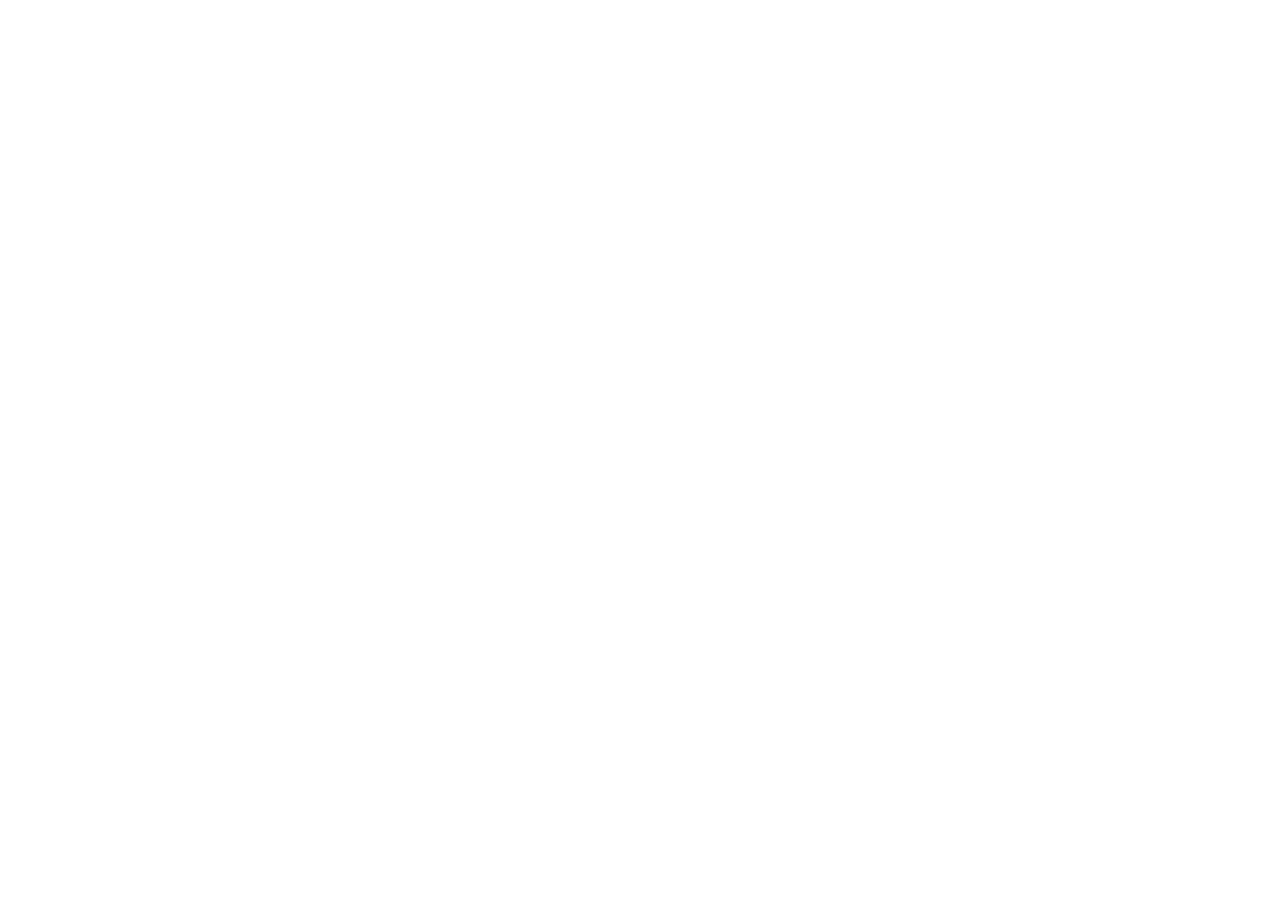
==== Ajeena_Sunny_Assignment1/pages/about.html @ c2feb5aa "folder created" ====
<!DOCTYPE html>
<html lang="en">
  <head>
    <meta charset="UTF-8" />
    <meta name="viewport" content="width=device-width, initial-scale=1.0" />
    <title>About</title>
    <link href="css/common.css" rel="stylesheet" />
  </head>
  <body></body>
</html>
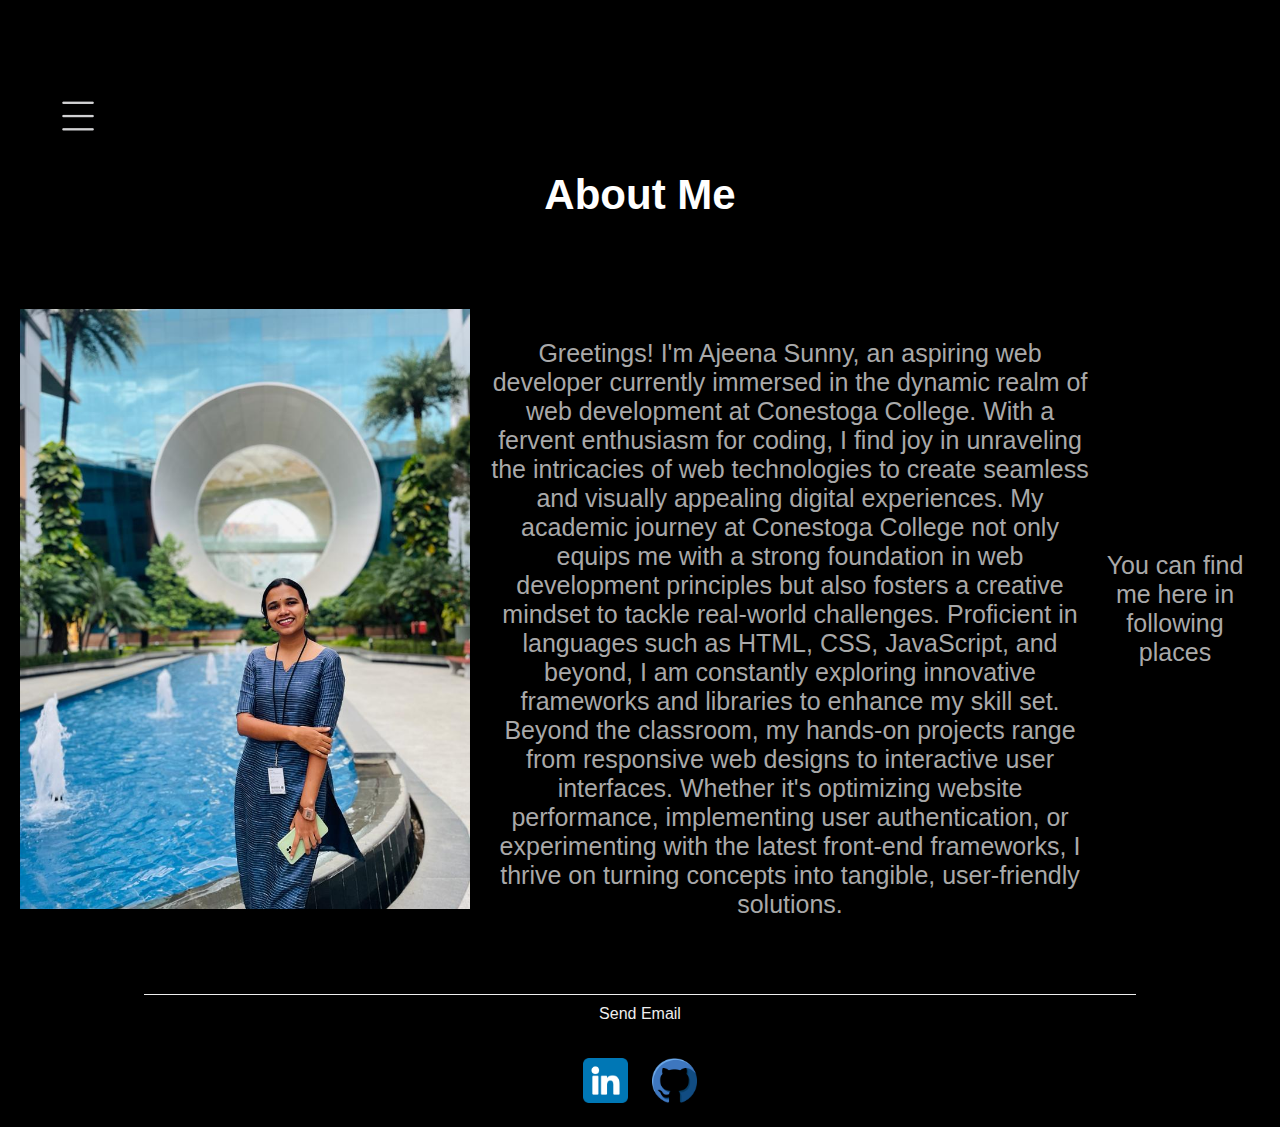
==== commit 374a08fb: "index.html and about.htnl updated" ====
--- a/Ajeena_Sunny_Assignment1/pages/about.html
+++ b/Ajeena_Sunny_Assignment1/pages/about.html
@@ -4,7 +4,70 @@
     <meta charset="UTF-8" />
     <meta name="viewport" content="width=device-width, initial-scale=1.0" />
     <title>About</title>
-    <link href="css/common.css" rel="stylesheet" />
+    <link href="common.css" rel="stylesheet" />
+    <link href="about.css" rel="stylesheet" />
   </head>
-  <body></body>
+  <body>
+    <header>
+      <nav class="container">
+        <div class="navbar">
+          <label for="menu-toggle" class="menu-icon">&#9776;</label>
+          <ul class="menu-list">
+            <li class="dropdown">
+              <label for="menu-toggle" class="dropbtn">
+                <img
+                  src="assets/main-menu.png"
+                  alt="Menu Icon"
+                  class="menu-icon-img"
+                />
+              </label>
+              <div class="dropdown-content">
+                <a href="index.html">Home</a>
+                <a href="about.html">About</a>
+                <a href="topic.html">Topic</a>
+              </div>
+            </li>
+          </ul>
+        </div>
+      </nav>
+    </header>
+    <main class="aboutclass">
+      <h2>About Me</h2>
+      <div class="content-container">
+        <img src="assets/mine.jpg" alt="Your Image" class="side-image" />
+        <div class="text-content">
+          <h3>Let Me Introduce Myself.</h3>
+          <p>
+            Greetings! I'm Ajeena Sunny, an aspiring web developer currently immersed in the dynamic realm of web development at Conestoga College. With a fervent enthusiasm for coding, I find joy in unraveling the intricacies of web technologies to create seamless and visually appealing digital experiences.
+
+            My academic journey at Conestoga College not only equips me with a strong foundation in web development principles but also fosters a creative mindset to tackle real-world challenges. Proficient in languages such as HTML, CSS, JavaScript, and beyond, I am constantly exploring innovative frameworks and libraries to enhance my skill set.
+            
+            Beyond the classroom, my hands-on projects range from responsive web designs to interactive user interfaces. Whether it's optimizing website performance, implementing user authentication, or experimenting with the latest front-end frameworks, I thrive on turning concepts into tangible, user-friendly solutions.
+          </p>
+        </div>
+        <div>
+          <p>You can find me here in following places</p>
+        </div>
+    </main>
+    <footer>
+      <div class="line"></div>
+      <a href="mailto: abc@example.com">Send Email</a>
+      <nav>
+        <a href="https://www.linkedin.com/in/ajeena-sunny-9aa858153/"
+          ><img
+            src="assets\linkedin.png"
+            alt="LinkedIn Profile"
+            class="linkedin-icon"
+          />
+        </a>
+        <a href="https://github.com/ajeena98"
+          ><img
+            src="assets\github.png"
+            alt="LinkedIn Profile"
+            class="linkedin-icon"
+          />
+        </a>
+      </nav>
+    </footer>
+  </body>
 </html>
--- a/Ajeena_Sunny_Assignment1/pages/common.css
+++ b/Ajeena_Sunny_Assignment1/pages/common.css
@@ -0,0 +1,232 @@
+body{
+    background-color:black;
+}
+
+header{
+    color:#eee;
+}
+p{
+    color: darkgray;
+    font-size: 25px;
+}
+/* header{
+    background-image:url(assets/night\ time\ starry\ sky\ background\ 0611.jpg);
+    background-size: 100vw 100vh;
+    background-position: center;
+    height: 600px; 
+} */
+
+footer {
+    text-align: center;
+    padding: 20px; 
+}
+/* 
+hr {
+    border: 1px solid #eee; 
+    margin: 20px 0; 
+} */
+
+/* Add styles for the line */
+.line {
+    border-bottom: 1px solid #eee; 
+    margin: 10px auto; 
+    width:80%;
+}
+
+
+/* Style for LinkedIn and GitHub icons */
+.linkedin-icon,
+.github-icon {
+    width: 45px;
+    height: auto;
+    margin: 0 10px; 
+}
+
+footer a{
+    text-decoration:none;
+    color: #eee;
+}
+footer nav{
+    padding-top: 35px;
+}
+
+/* Media query for smaller screens */
+@media screen and (max-width: 600px) {
+    .linkedin-icon,
+    .github-icon {
+        max-width: 40px;
+    }
+}
+
+/* @media screen and (max-width: 600px) {
+    header{
+        height: 400px;;
+    } 
+    
+} */
+/* Style for LinkedIn icon */
+.linkedin-icon {
+    width: 100%; 
+    height: auto; 
+    max-width: 45px; 
+  }
+  
+  /* Media query for smaller screens */
+  @media screen and (max-width: 600px) {
+    .linkedin-icon {
+      max-width: 40px; 
+    }
+  }
+  
+  h1 {
+    font-size: 3em;
+    font-weight: 500;
+    line-height: 680%;
+    text-align: center;
+    margin-top: 0; 
+}
+
+/* Media query for smaller screens */
+@media screen and (max-width: 600px) {
+    h1 {
+        font-size: 2em; 
+        line-height: 725%;
+        margin-top: 10px;/
+    }
+}
+
+h2{
+    color: #eee;
+}
+h1  a{
+    text-decoration: none;
+    color: #eee;
+}
+h1:hover{
+    text-shadow: 2px 2px 10px white;   
+}
+
+body {
+    margin: 0;
+    font-family: 'Arial', sans-serif;
+}
+.navbar {
+    overflow: hidden;
+  
+}
+
+.menu-list {
+    list-style-type: none;
+    margin: 0;
+    padding: 0;
+    overflow: hidden;
+    display: flex;
+}
+
+.menu-list li {
+    float: left;
+    margin-top: 100px;
+    margin-left: 50px;
+}
+
+.menu-list li a {
+    display: block;
+    color: white;
+    text-align: center;
+    text-decoration: none;
+    padding: 17px 21px; 
+    font-size: 30px; 
+}
+
+.menu-list li a:hover {
+    background-color: #ddd;
+    color: black;
+}
+
+.menu-icon {
+    display: none;
+    cursor: pointer;
+    font-size: 24px;
+    padding: 10px 12px; 
+}
+
+.menu-icon-img {
+    width: 32px;
+}
+
+.dropdown {
+    display: inline-block;
+}
+
+.dropbtn {
+    color: white;
+    padding: 10px 12px; 
+    font-size: 14px;
+    border: none;
+    background: none;
+    cursor: pointer;
+}
+
+.dropdown-content {
+    display: none;
+    position: absolute;
+    background-color: #333;
+    box-shadow: 0 8px 16px rgba(0, 0, 0, 0.2);
+    z-index: 1;
+}
+
+.dropdown-content a {
+    color: white;
+    padding: 8px 10px;
+    display: block;
+    text-align: left;
+    text-decoration: none;
+}
+
+.dropdown-content a:hover {
+    background-color: #ddd;
+    color: black;
+}
+
+.dropdown:hover .dropdown-content {
+    display: block;
+}
+
+/* Media query for smaller screens */
+@media screen and (max-width: 600px) {
+    .menu-list {
+        flex-direction: column;
+    }
+
+    .menu-list li {
+        float: none;
+        width: 100%;
+        text-align: center;
+    }
+
+    .menu-icon {
+        display: block;
+    }
+
+    .menu-list {
+        display: none;
+    }
+
+    .menu-list.active {
+        display: flex;
+    }
+
+    .dropdown {
+        width: 100%;
+    }
+}
+
+.maincontent{
+    text-align: center;
+   padding: 50px 50px 50px 50px
+}
+.maincontent a{
+    text-decoration: none;
+    font-size: 25px;
+    color: darkgrey;
+}--- a/Ajeena_Sunny_Assignment1/pages/about.css
+++ b/Ajeena_Sunny_Assignment1/pages/about.css
@@ -0,0 +1,51 @@
+body {
+    background-color: black;
+    margin: 0; /* Remove default body margin for full-width content */
+  }
+
+  .aboutclass {
+    text-align: center;
+  }
+
+  .content-container {
+    display: flex;
+    flex-direction: column; /* Stack items on small screens */
+    justify-content: center;
+    align-items: center;
+    padding: 20px; /* Adjust as needed */
+  }
+
+  .side-image {
+    max-width: 100%; /* Ensure the image doesn't exceed its container */
+    height: auto; /* Maintain aspect ratio */
+    margin-bottom: 20px; /* Adjust spacing between image and text */
+    object-fit: cover; /* Ensure the image covers its container */
+  }
+
+  .text-content {
+    max-width: 600px; /* Adjust the maximum width of the text content */
+  }
+
+  .aboutclass h2 {
+    color: white;
+    font-size: 42px;
+  }
+  @media (min-width: 768px) {
+    /* Apply styles for screens wider than 768px */
+    .content-container {
+      flex-direction: row; /* Side-by-side layout on larger screens */
+    }
+    .side-image {
+      margin-bottom: 0; /* Remove spacing between image and text */
+      margin-right: 20px; /* Adjust spacing between image and text */
+      max-width: 50% ;
+      height: 600px;
+    }
+  }
+
+  @media (max-width: 428px) and (max-height: 926px) and (-webkit-device-pixel-ratio: 3) {
+    /* Media query for iPhone 13 */
+    .content-container {
+      flex-direction: column; /* Stack items on iPhone 13 */
+    }
+  }
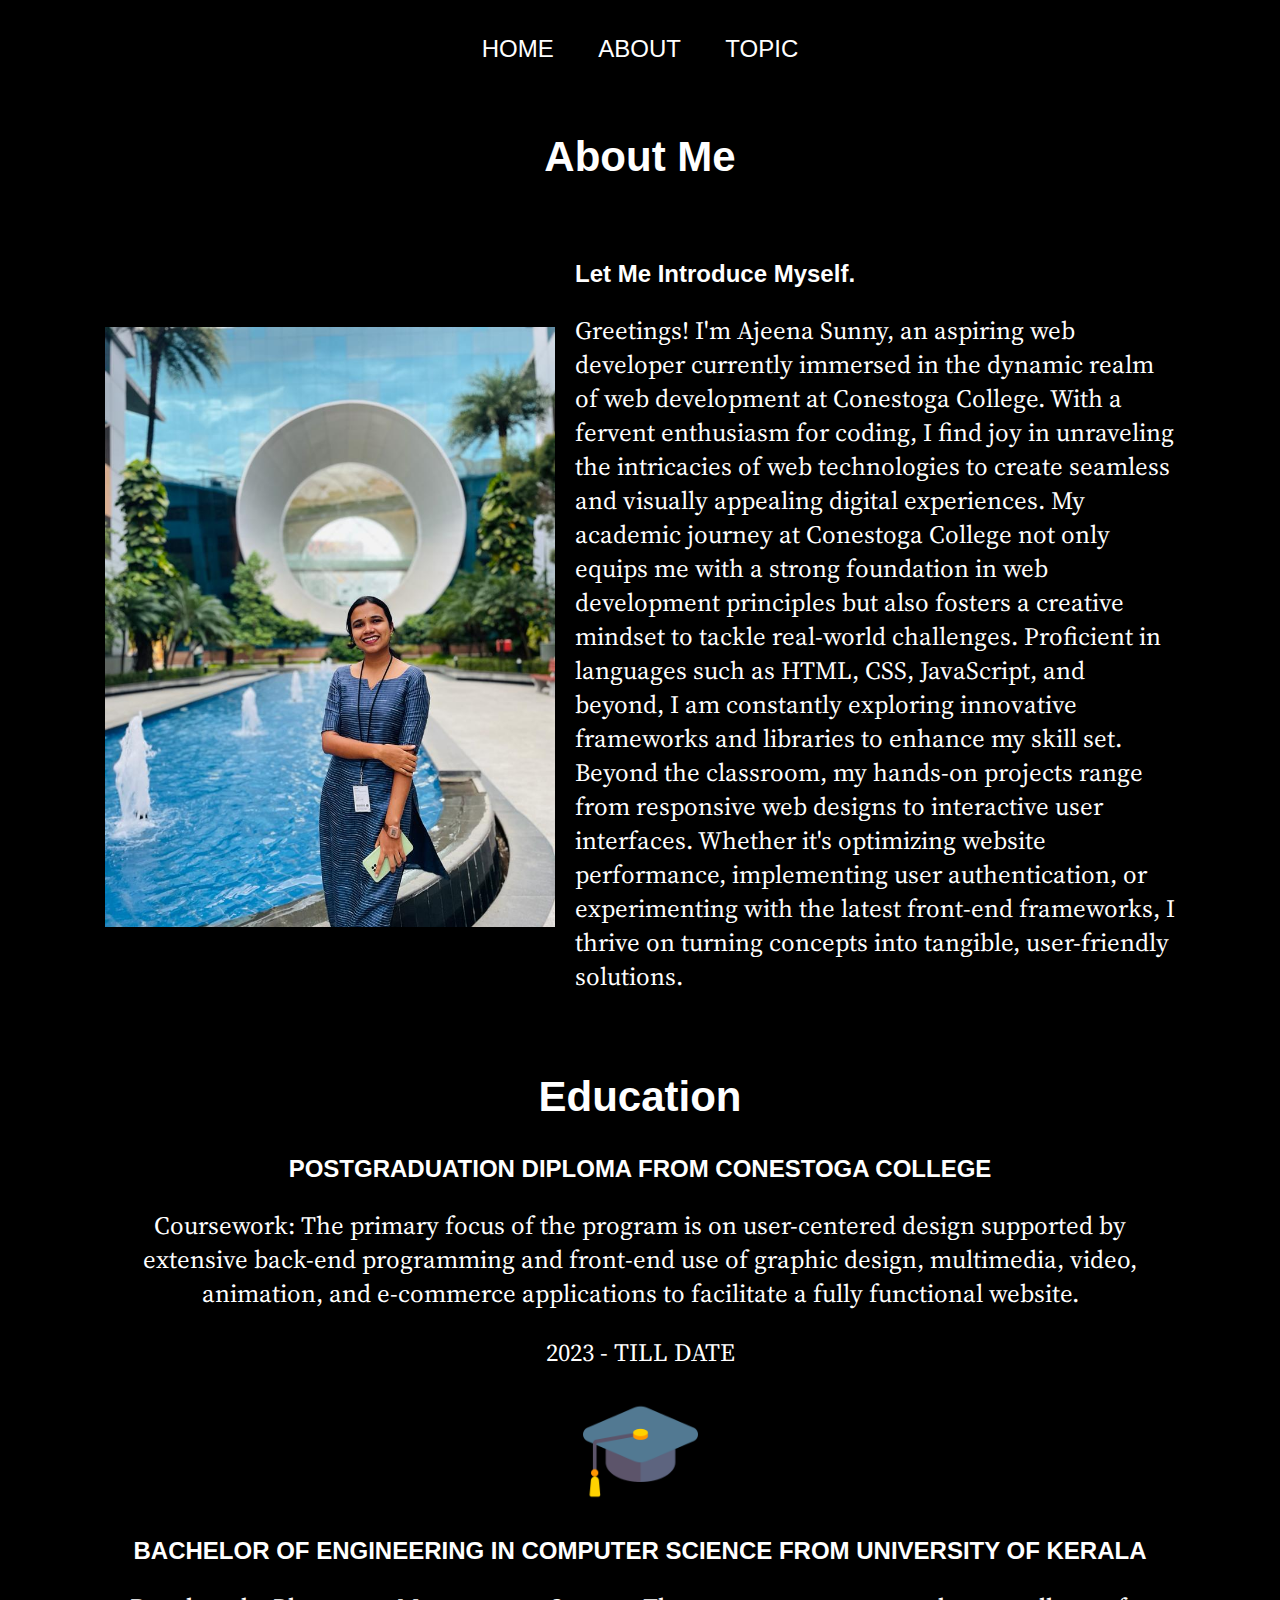
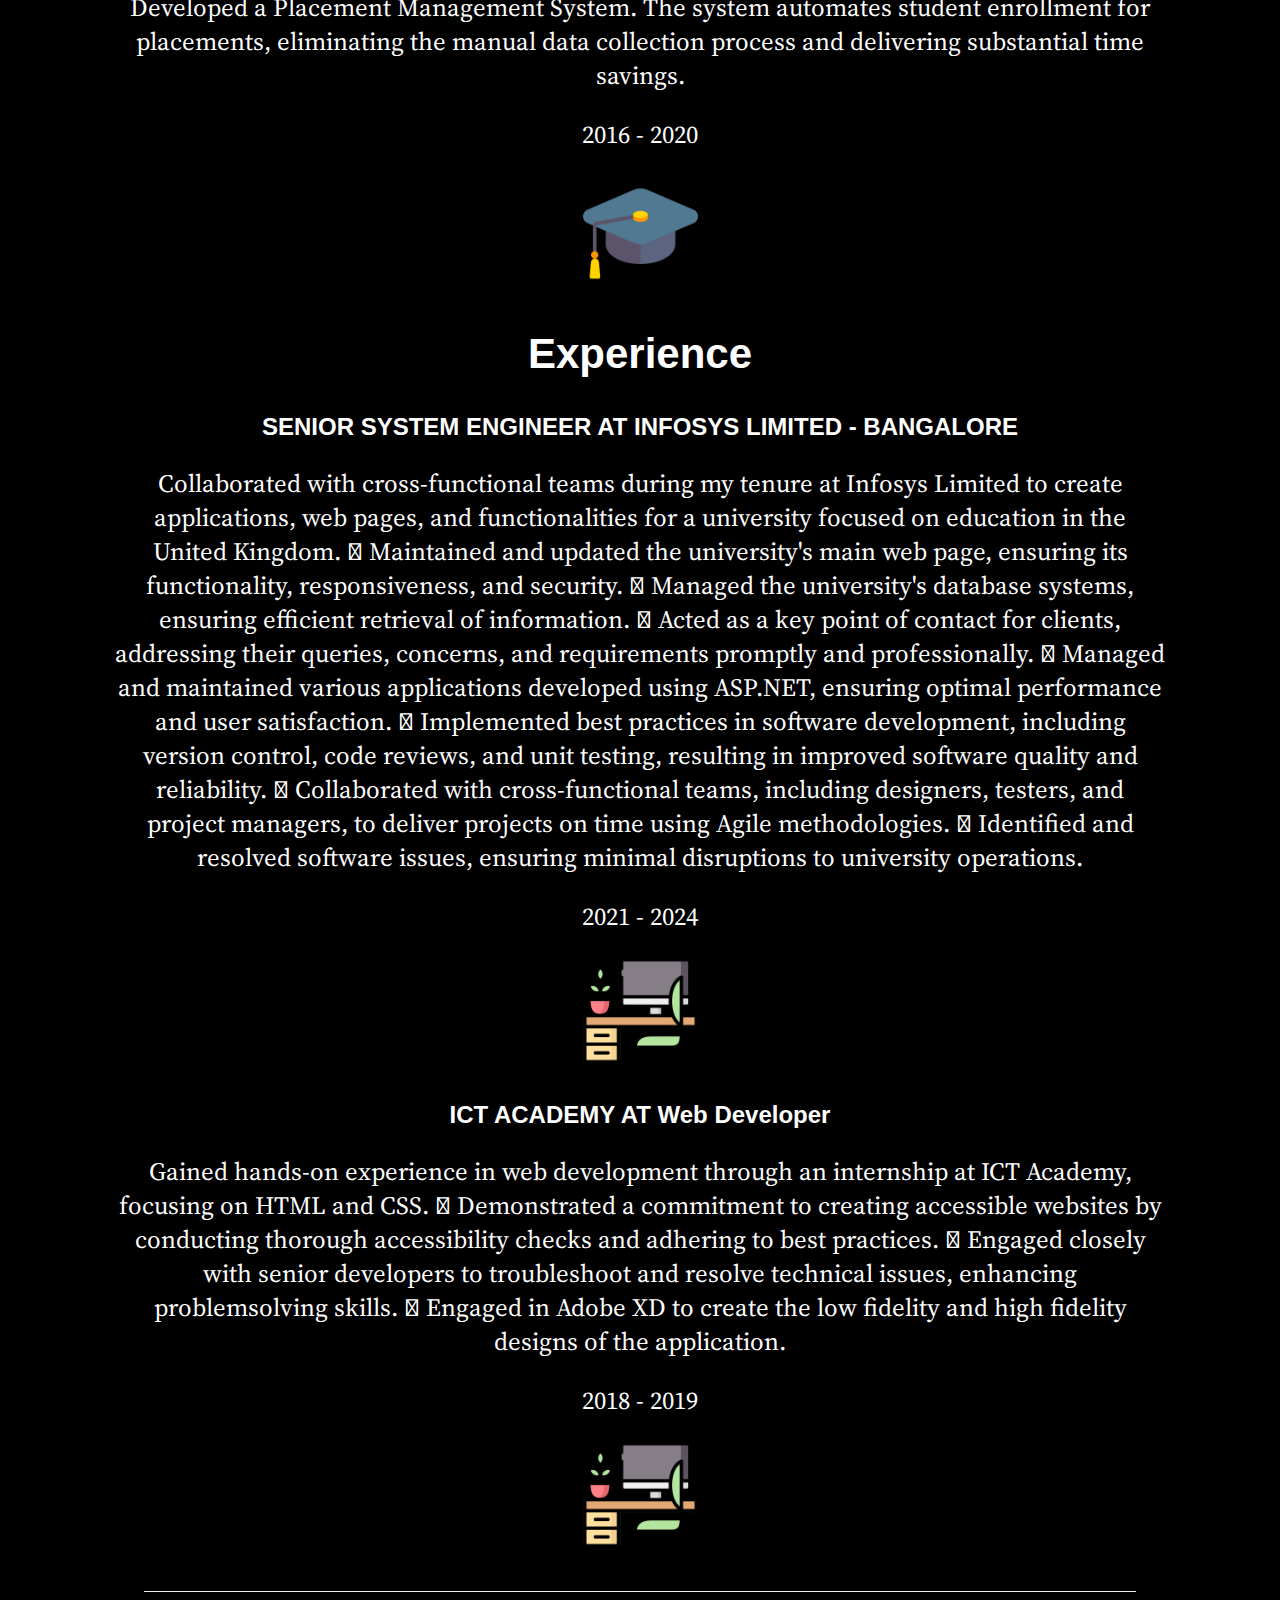
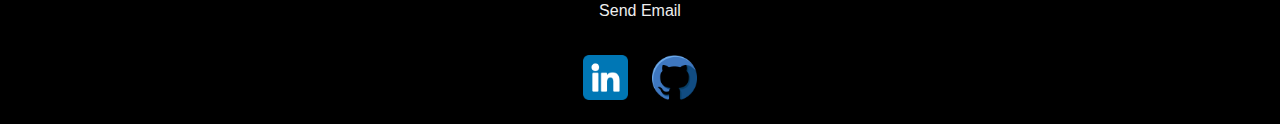
==== commit f796d650: "All changes done" ====
--- a/Ajeena_Sunny_Assignment1/pages/about.html
+++ b/Ajeena_Sunny_Assignment1/pages/about.html
@@ -6,29 +6,19 @@
     <title>About</title>
     <link href="common.css" rel="stylesheet" />
     <link href="about.css" rel="stylesheet" />
+    <link rel="preconnect" href="https://fonts.googleapis.com" />
+    <link rel="preconnect" href="https://fonts.gstatic.com" crossorigin />
+    <link
+      href="https://fonts.googleapis.com/css2?family=Roboto+Mono:wght@100;200&family=Source+Serif+4:ital,opsz,wght@1,8..60,300&display=swap"
+      rel="stylesheet"
+    />
   </head>
   <body>
     <header>
-      <nav class="container">
-        <div class="navbar">
-          <label for="menu-toggle" class="menu-icon">&#9776;</label>
-          <ul class="menu-list">
-            <li class="dropdown">
-              <label for="menu-toggle" class="dropbtn">
-                <img
-                  src="assets/main-menu.png"
-                  alt="Menu Icon"
-                  class="menu-icon-img"
-                />
-              </label>
-              <div class="dropdown-content">
-                <a href="index.html">Home</a>
-                <a href="about.html">About</a>
-                <a href="topic.html">Topic</a>
-              </div>
-            </li>
-          </ul>
-        </div>
+      <nav>
+        <a href="index.html">Home</a>
+        <a href="about.html">About</a>
+        <a href="topic.html">Topic</a>
       </nav>
     </header>
     <main class="aboutclass">
@@ -38,36 +28,143 @@
         <div class="text-content">
           <h3>Let Me Introduce Myself.</h3>
           <p>
-            Greetings! I'm Ajeena Sunny, an aspiring web developer currently immersed in the dynamic realm of web development at Conestoga College. With a fervent enthusiasm for coding, I find joy in unraveling the intricacies of web technologies to create seamless and visually appealing digital experiences.
-
-            My academic journey at Conestoga College not only equips me with a strong foundation in web development principles but also fosters a creative mindset to tackle real-world challenges. Proficient in languages such as HTML, CSS, JavaScript, and beyond, I am constantly exploring innovative frameworks and libraries to enhance my skill set.
-            
-            Beyond the classroom, my hands-on projects range from responsive web designs to interactive user interfaces. Whether it's optimizing website performance, implementing user authentication, or experimenting with the latest front-end frameworks, I thrive on turning concepts into tangible, user-friendly solutions.
+            Greetings! I'm Ajeena Sunny, an aspiring web developer currently
+            immersed in the dynamic realm of web development at Conestoga
+            College. With a fervent enthusiasm for coding, I find joy in
+            unraveling the intricacies of web technologies to create seamless
+            and visually appealing digital experiences. My academic journey at
+            Conestoga College not only equips me with a strong foundation in web
+            development principles but also fosters a creative mindset to tackle
+            real-world challenges. Proficient in languages such as HTML, CSS,
+            JavaScript, and beyond, I am constantly exploring innovative
+            frameworks and libraries to enhance my skill set. Beyond the
+            classroom, my hands-on projects range from responsive web designs to
+            interactive user interfaces. Whether it's optimizing website
+            performance, implementing user authentication, or experimenting with
+            the latest front-end frameworks, I thrive on turning concepts into
+            tangible, user-friendly solutions.
           </p>
         </div>
-        <div>
-          <p>You can find me here in following places</p>
-        </div>
+      </div>
+      <div class="educationcontent">
+        <h2>Education</h2>
+        <h3>POSTGRADUATION DIPLOMA FROM CONESTOGA COLLEGE</h3>
+        <p>
+          Coursework: The primary focus of the program is on user-centered
+          design supported by extensive back-end programming and front-end use
+          of graphic design, multimedia, video, animation, and e-commerce
+          applications to facilitate a fully functional website.
+        </p>
+        <p>2023 - TILL DATE</p>
+        <img
+          src="assets/mortarboard_123402.png"
+          alt="education icon"
+          class="eduicon"
+        />
+        <h3>
+          BACHELOR OF ENGINEERING IN COMPUTER SCIENCE FROM UNIVERSITY OF KERALA
+        </h3>
+        <p>
+          Developed a Placement Management System. The system automates student
+          enrollment for placements, eliminating the manual data collection
+          process and delivering substantial time savings.
+        </p>
+        <p>2016 - 2020</p>
+        <img
+          src="assets/mortarboard_123402.png"
+          alt="education icon"
+          class="eduicon"
+        />
+      </div>
+      <div class="Experience">
+        <h2>Experience</h2>
+        <h3>SENIOR SYSTEM ENGINEER AT INFOSYS LIMITED - BANGALORE</h3>
+        <p>
+          Collaborated with cross-functional teams during my tenure at Infosys
+          Limited to create applications, web pages, and functionalities for a
+          university focused on education in the United Kingdom.  Maintained
+          and updated the university's main web page, ensuring its
+          functionality, responsiveness, and security.  Managed the
+          university's database systems, ensuring efficient retrieval of
+          information.  Acted as a key point of contact for clients, addressing
+          their queries, concerns, and requirements promptly and professionally.
+           Managed and maintained various applications developed using ASP.NET,
+          ensuring optimal performance and user satisfaction.  Implemented best
+          practices in software development, including version control, code
+          reviews, and unit testing, resulting in improved software quality and
+          reliability.  Collaborated with cross-functional teams, including
+          designers, testers, and project managers, to deliver projects on time
+          using Agile methodologies.  Identified and resolved software issues,
+          ensuring minimal disruptions to university operations.
+        </p>
+        <p>2021 - 2024</p>
+        <img
+          src="assets/workspace_1599808.png"
+          alt="work icon"
+          class="expicon"
+        />
+        <h3>ICT ACADEMY AT Web Developer</h3>
+        <p>
+          Gained hands-on experience in web development through an internship at
+          ICT Academy, focusing on HTML and CSS.  Demonstrated a commitment to
+          creating accessible websites by conducting thorough accessibility
+          checks and adhering to best practices.  Engaged closely with senior
+          developers to troubleshoot and resolve technical issues, enhancing
+          problemsolving skills.  Engaged in Adobe XD to create the low
+          fidelity and high fidelity designs of the application.
+        </p>
+        <p>2018 - 2019</p>
+        <img
+          src="assets/workspace_1599808.png"
+          alt="work icon"
+          class="expicon"
+        />
+      </div>
     </main>
     <footer>
       <div class="line"></div>
-      <a href="mailto: abc@example.com">Send Email</a>
+      <a href="mailto:ajeenasunny234@gmail.com">Send Email</a>
       <nav>
         <a href="https://www.linkedin.com/in/ajeena-sunny-9aa858153/"
           ><img
-            src="assets\linkedin.png"
+            src="assets/linkedin.png"
             alt="LinkedIn Profile"
             class="linkedin-icon"
           />
         </a>
         <a href="https://github.com/ajeena98"
           ><img
-            src="assets\github.png"
+            src="assets/github.png"
             alt="LinkedIn Profile"
-            class="linkedin-icon"
+            class="github-icon"
           />
         </a>
       </nav>
     </footer>
   </body>
 </html>
+
+<!-- linkldn - <a href="https://www.flaticon.com/free-icons/linkedin" title="linkedin icons">Linkedin icons created by riajulislam - Flaticon</a>
+
+github -<a href="https://www.flaticon.com/free-icons/github" title="github icons">Github icons created by Roundicons - Flaticon</a>
+
+
+menu bar - <a href="https://www.flaticon.com/free-icons/menu-bar" title="menu bar icons">Menu bar icons created by BomSymbols - Flaticon</a>
+
+menu bar 2- <a href="https://www.flaticon.com/free-icons/menu" title="menu icons">Menu icons created by Febrian Hidayat - Flaticon</a>
+
+backgroung image - <a href="https://www.freepik.com/free-vector/night-time-sky-background-with-glittering-stars_87925569.htm#query=space&position=31&from_view=search&track=sph&uuid=2f89efcd-b4c4-4709-801c-8bb542470731">Image by kjpargeter</a> on Freepik
+
+
+image-<a href="https://www.freepik.com/free-vector/printed-circuit-board-concept-illustration_12704361.htm#fromView=search&term=computer+techn&track=ais&regularType=vector&page=1&position=26&uuid=c9eacfe1-23d2-4604-80ed-e02023e36748">Image by storyset</a> on Freepik
+
+image -- <a href="https://www.freepik.com/free-vector/work-progress-concept-illustration_17870830.htm#query=computer&position=20&from_view=search&track=sph&uuid=90c3ee32-a0a5-43ba-b482-6c504ad5fad8">Image by storyset</a> on Freepik
+
+image2-Knows HTML and CSS3, PHP, jQuery, Wordpress, and SEO
+Full project management from start to finish
+Regular communication is important to me, so let’s keep in touch.
+
+education--<a href="https://www.freepik.com/icon/mortarboard_123402#fromView=search&term=Education&track=ais&page=1&position=18&uuid=e14062a4-214f-49ff-9f42-f51af7c31258">Icon by Freepik</a>
+
+
+ICON EXPERIENCE- <a href="https://www.freepik.com/search?format=search&last_filter=query&last_value=OFFICE&query=OFFICE&type=icon">Icon by Freepik</a> -->
--- a/Ajeena_Sunny_Assignment1/pages/common.css
+++ b/Ajeena_Sunny_Assignment1/pages/common.css
@@ -6,27 +6,16 @@
     color:#eee;
 }
 p{
-    color: darkgray;
+    color: white;
     font-size: 25px;
 }
-/* header{
-    background-image:url(assets/night\ time\ starry\ sky\ background\ 0611.jpg);
-    background-size: 100vw 100vh;
-    background-position: center;
-    height: 600px; 
-} */
 
 footer {
     text-align: center;
     padding: 20px; 
 }
-/* 
-hr {
-    border: 1px solid #eee; 
-    margin: 20px 0; 
-} */
-
-/* Add styles for the line */
+
+
 .line {
     border-bottom: 1px solid #eee; 
     margin: 10px auto; 
@@ -34,7 +23,7 @@
 }
 
 
-/* Style for LinkedIn and GitHub icons */
+
 .linkedin-icon,
 .github-icon {
     width: 45px;
@@ -58,12 +47,7 @@
     }
 }
 
-/* @media screen and (max-width: 600px) {
-    header{
-        height: 400px;;
-    } 
-    
-} */
+
 /* Style for LinkedIn icon */
 .linkedin-icon {
     width: 100%; 
@@ -229,4 +213,27 @@
     text-decoration: none;
     font-size: 25px;
     color: darkgrey;
-}+}
+
+header nav{
+    text-align: right;
+    padding: 25px 55px;
+}
+ header nav a{
+    color: white;
+    text-transform: uppercase;
+    font-size: 1.5em;
+    display: inline-block;
+    padding: 10px 20px 10px 20px;
+    text-decoration: none;
+}
+
+@media (max-width :1500px){
+    header nav{
+     text-align: center;
+    }
+  }
+
+  header nav a:active{
+    color: brown;
+  } --- a/Ajeena_Sunny_Assignment1/pages/about.css
+++ b/Ajeena_Sunny_Assignment1/pages/about.css
@@ -1,29 +1,35 @@
 body {
     background-color: black;
-    margin: 0; /* Remove default body margin for full-width content */
+    margin: 0; 
   }
 
+
+  p{
+    font-family: 'Roboto Mono', monospace;
+font-family: 'Source Serif 4', serif;
+  }
   .aboutclass {
-    text-align: center;
+    text-align:center;
   }
 
   .content-container {
     display: flex;
-    flex-direction: column; /* Stack items on small screens */
+    flex-direction: column; 
     justify-content: center;
     align-items: center;
-    padding: 20px; /* Adjust as needed */
+    padding: 20px;
   }
 
   .side-image {
-    max-width: 100%; /* Ensure the image doesn't exceed its container */
-    height: auto; /* Maintain aspect ratio */
-    margin-bottom: 20px; /* Adjust spacing between image and text */
-    object-fit: cover; /* Ensure the image covers its container */
+    max-width: 100%;
+    height: auto;
+    margin-bottom: 20px; 
+    object-fit: cover; 
   }
 
   .text-content {
-    max-width: 600px; /* Adjust the maximum width of the text content */
+    max-width: 600px; 
+    text-align: left;
   }
 
   .aboutclass h2 {
@@ -31,21 +37,115 @@
     font-size: 42px;
   }
   @media (min-width: 768px) {
-    /* Apply styles for screens wider than 768px */
     .content-container {
-      flex-direction: row; /* Side-by-side layout on larger screens */
+      flex-direction: row; 
     }
     .side-image {
-      margin-bottom: 0; /* Remove spacing between image and text */
-      margin-right: 20px; /* Adjust spacing between image and text */
+      margin-bottom: 0; 
+      margin-right: 20px;
       max-width: 50% ;
       height: 600px;
     }
   }
 
   @media (max-width: 428px) and (max-height: 926px) and (-webkit-device-pixel-ratio: 3) {
-    /* Media query for iPhone 13 */
+  
     .content-container {
-      flex-direction: column; /* Stack items on iPhone 13 */
+      flex-direction: column; 
     }
   }
+
+
+.row-container {
+    display: flex;
+    flex-direction: row;
+    align-items: center;
+    margin-bottom: 20px;
+    justify-content: center;
+  }
+  
+  .circular-image {
+    width: 100px;
+    height: 100px;
+    border-radius: 50%;
+    overflow: hidden;
+    margin-right: 20px;
+  }
+  
+  .circular-image img {
+    width: 100%;
+    height: 100%;
+    object-fit: cover;
+    border-radius: 50%;
+  }
+  
+  #details-content {
+    max-width: 600px;
+    text-align: left;
+    padding-right: 25px;
+  }
+  
+  .aboutclass h3 {
+    color: white;
+    font-size: 24px;
+  }
+  
+  #details-content p {
+    color: white;
+  }
+  
+  .aboutclass h2 {
+    color: white;
+    font-size: 42px;
+  }
+
+  @media (max-width: 768px) {
+    .row-container {
+      flex-direction: column;
+      align-items: center;
+    }
+  
+    .circular-image {
+      margin-right: 0; 
+      margin-bottom: 10px; 
+    }
+  }
+  
+
+
+.educationcontent{
+  padding: 0 115px 0 115px;
+}
+.eduicon{
+  width: 115px;
+}
+.Experience{
+  padding: 0 115px 0 115px;
+}
+.expicon{
+  width: 115px;
+}
+@media (max-width :797PX){
+  .educationcontent{
+    padding: 25PX ;
+  }
+  .Experience{
+    padding: 25PX;
+  }
+}
+form{
+  color: white;
+  width: 88%;
+  margin: auto;
+  box-shadow: 0px 0px 2px #bbb;
+  padding: 10px;
+  display: grid;
+  grid-template-columns: 150px auto;
+  grid-column:15px ;
+}
+label + *{
+  margin-bottom: 15px;
+}
+input[type=submit]{
+  justify-self: start;
+}